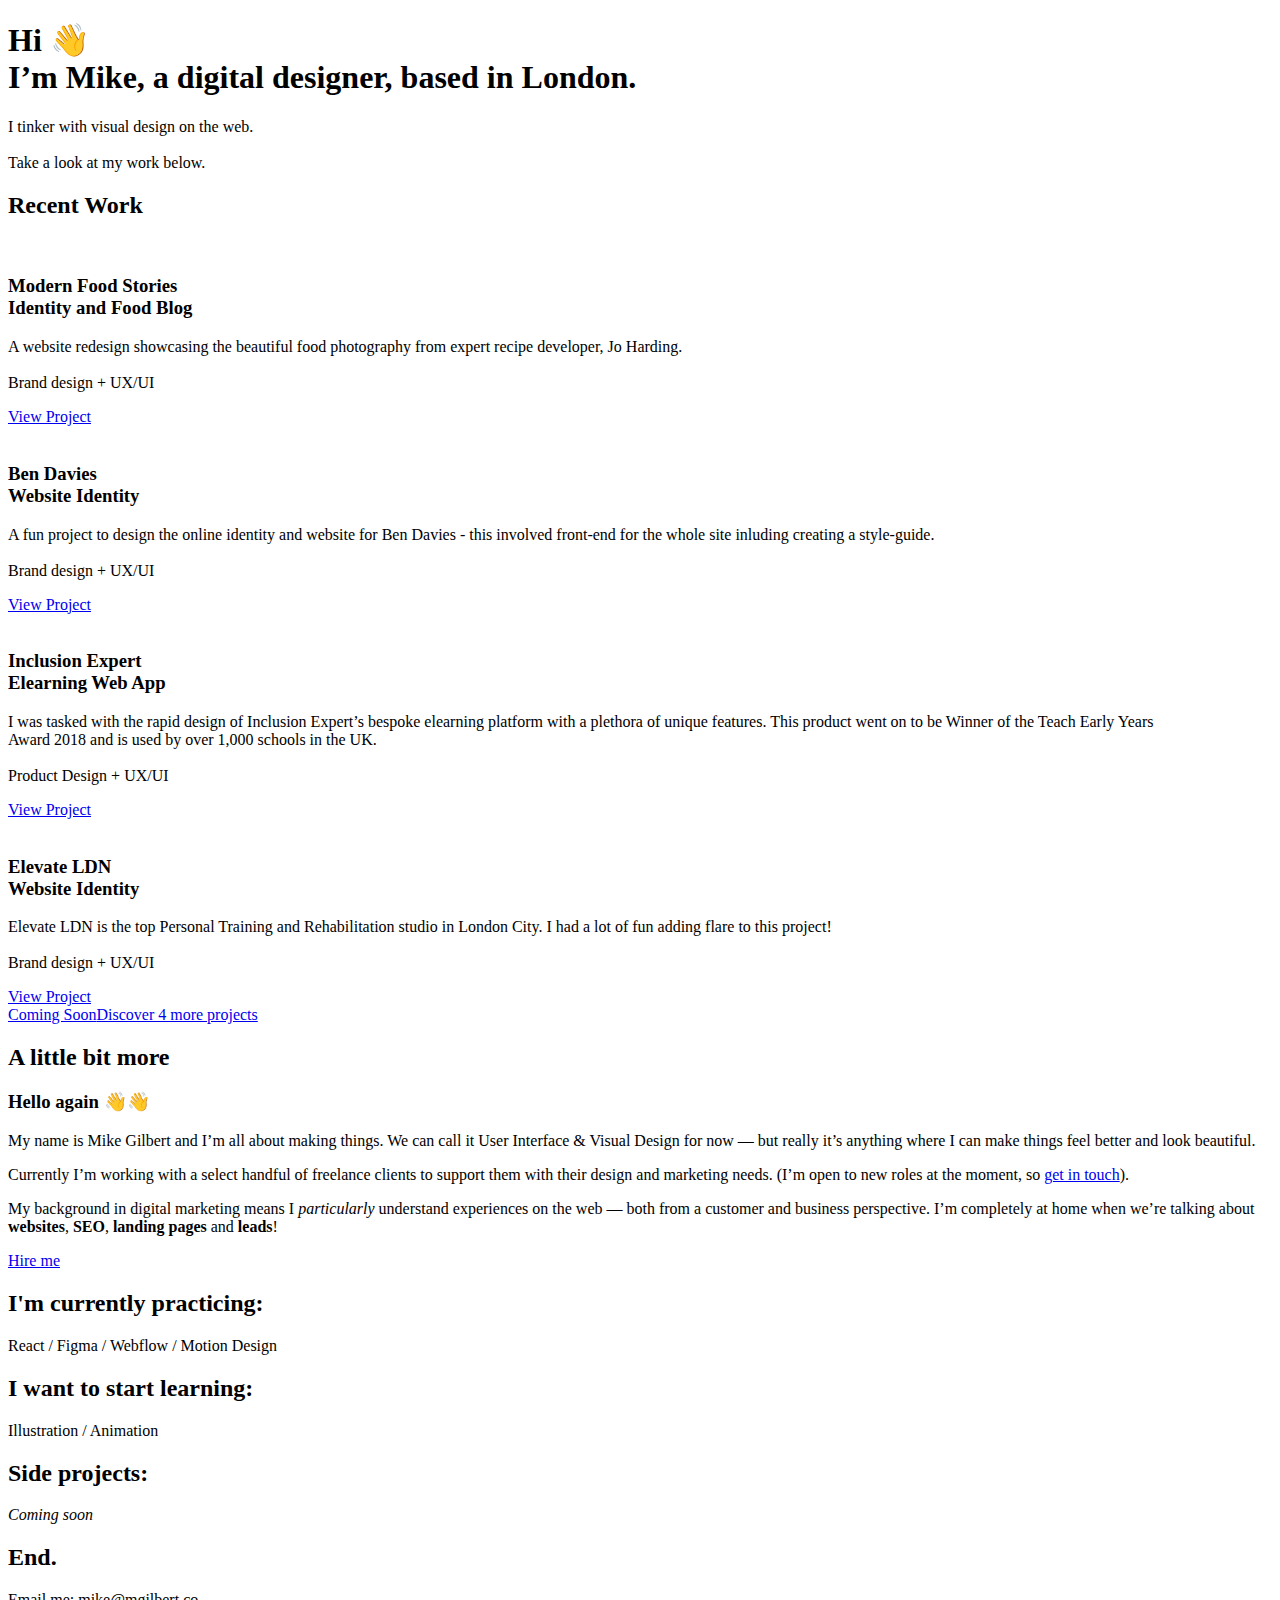
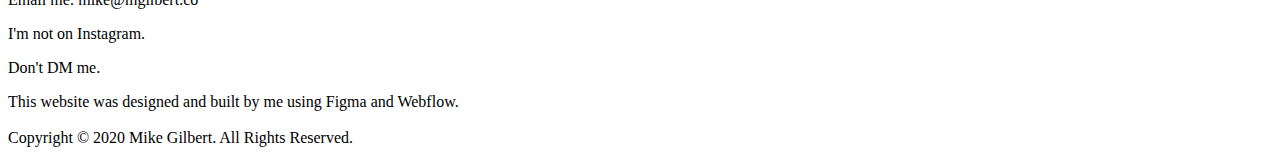
==== index.html @ 16712d74 "Google Analytics integrated" ====
<!DOCTYPE html>
<!--  This site was created in Webflow. http://www.webflow.com  -->
<!--  Last Published: Tue Jan 28 2020 12:24:54 GMT+0000 (Coordinated Universal Time)  -->
<html data-wf-page="5e2b3bc86313e21535898534" data-wf-site="5e2b2b6f6313e24a3388da3e">
<head>
  <meta charset="utf-8">
  <title>Mike Gilbert - Designer and Maker of Things</title>
  <meta content="Mike Gilbert - Designer and Maker of Things" property="og:title">
  <meta content="width=device-width, initial-scale=1" name="viewport">
  <meta content="Webflow" name="generator">
  <link href="css/normalize.css" rel="stylesheet" type="text/css">
  <link href="css/webflow.css" rel="stylesheet" type="text/css">
  <link href="css/mgilbert-co.webflow.css" rel="stylesheet" type="text/css">
  <script src="https://use.typekit.net/uzm1iui.js" type="text/javascript"></script>
  <script type="text/javascript">try{Typekit.load();}catch(e){}</script>
  <!-- [if lt IE 9]><script src="https://cdnjs.cloudflare.com/ajax/libs/html5shiv/3.7.3/html5shiv.min.js" type="text/javascript"></script><![endif] -->
  <script type="text/javascript">!function(o,c){var n=c.documentElement,t=" w-mod-";n.className+=t+"js",("ontouchstart"in o||o.DocumentTouch&&c instanceof DocumentTouch)&&(n.className+=t+"touch")}(window,document);</script>
  <link href="images/favicon.ico" rel="shortcut icon" type="image/x-icon">
  <link href="images/webclip.png" rel="apple-touch-icon">
  <!--  Global site tag (gtag.js) - Google Analytics  -->
  <script async="" src="https://www.googletagmanager.com/gtag/js?id=UA-157155905-1"></script>
  <script>
  window.dataLayer = window.dataLayer || [];
  function gtag(){dataLayer.push(arguments);}
  gtag('js', new Date());
  gtag('config', 'UA-157155905-1');
</script>
  <style>.w-container {max-width: 1150px;}</style>
</head>
<body class="body">
  <div class="section introduction">
    <div class="container-2 w-container">
      <h1>Hi 👋<br>I’m Mike, a digital designer, based in London.</h1>
      <p class="paragraph">I tinker with <span class="featured-text">visual design</span> on the web.  <br><br>Take a look at my work below.</p><a href="#recent-work" class="button icon arrow-down w-button"></a></div>
  </div>
  <section id="recent-work" class="section recent-work">
    <div class="container-2 w-container">
      <h2 class="heading secondary">Recent Work</h2>
    </div>
  </section>
  <div class="section works work-1">
    <div class="container-2 w-container">
      <div class="w-layout-grid grid-4">
        <div class="work-img-container"><img src="images/mfs.png" srcset="images/mfs-p-500.png 500w, images/mfs.png 1300w" sizes="(max-width: 767px) 87vw, (max-width: 991px) 691.5999755859375px, 893px" alt="" class="image"></div>
        <div id="w-node-d636294e203d-35898534" class="work-desc-container">
          <h3 class="work-title">Modern Food Stories<br>Identity and Food Blog</h3>
          <p>A website redesign showcasing the beautiful food photography from expert recipe developer, Jo Harding.<br><br><span class="featured-text">Brand design + UX/UI</span></p><a data-hover-text="Coming Soon" href="#" class="button simple view-project coming-soon w-button">View Project</a></div>
      </div>
    </div>
  </div>
  <div class="section works work-2">
    <div class="container-2 w-container">
      <div class="w-layout-grid grid-4">
        <div class="work-img-container"><img src="images/ben-davies.png" srcset="images/ben-davies-p-500.png 500w, images/ben-davies-p-800.png 800w, images/ben-davies.png 1300w" sizes="(max-width: 767px) 87vw, (max-width: 991px) 691.5999755859375px, 893px" alt="" class="image"></div>
        <div id="w-node-3fabe2a6ad83-35898534" class="work-desc-container">
          <h3 class="work-title">Ben Davies<br>Website Identity</h3>
          <p>A fun project to design the online identity and website for Ben Davies - this involved front-end for the whole site inluding creating a style-guide.<br>‍<br><span class="featured-text">Brand design + UX/UI</span></p><a data-hover-text="Coming Soon" href="#" class="button simple view-project w-button">View Project</a></div>
      </div>
    </div>
  </div>
  <div class="section works work-3">
    <div class="container-2 w-container">
      <div class="w-layout-grid grid-4">
        <div class="work-img-container"><img src="images/inclusion-expert.png" alt="" class="image"></div>
        <div id="w-node-19195fe8e80d-35898534" class="work-desc-container">
          <h3 class="work-title">Inclusion Expert
            <br>Elearning Web App</h3>
          <p>I was tasked with the rapid design of Inclusion Expert’s bespoke elearning platform with a plethora of unique features. This product went on to be Winner of the Teach Early Years Award 2018 and is used by over 1,000 schools in the UK.<br>‍<br><span class="featured-text">Product Design + UX/UI</span></p><a data-hover-text="Coming Soon" href="#" class="button simple view-project w-button">View Project</a></div>
      </div>
    </div>
  </div>
  <div class="section works work-4">
    <div class="container-2 w-container">
      <div class="w-layout-grid grid-4">
        <div class="work-img-container"><img src="images/elevate.png" srcset="images/elevate-p-500.png 500w, images/elevate-p-800.png 800w, images/elevate-p-1080.png 1080w, images/elevate.png 1348w" sizes="(max-width: 767px) 87vw, (max-width: 991px) 691.5999755859375px, 893px" alt="" class="image"></div>
        <div id="w-node-6246ca62d8b3-35898534" class="work-desc-container">
          <h3 class="work-title">Elevate LDN
            <br>Website Identity</h3>
          <p>Elevate LDN is the top Personal Training and Rehabilitation studio in London City. I had a lot of fun adding flare to this project!<br>‍<br><span class="featured-text">Brand design + UX/UI</span></p><a data-hover-text="Coming Soon" href="#" class="button simple view-project w-button">View Project</a></div>
      </div>
    </div>
  </div>
  <div class="section recent-work">
    <div class="container w-container"><a href="#" class="button simple load-more-projects w-button"><span class="text-span-4">Coming Soon</span>Discover 4 more projects</a></div>
  </div>
  <div class="section about-me">
    <div class="w-layout-grid grid-5">
      <div id="w-node-0cee390df693-35898534" class="div-block-3">
        <h2 class="heading secondary-copy">A little bit more</h2>
        <h3>Hello again 👋👋<br><a href="#"></a></h3>
        <p class="paragraph lead-text">My name is Mike Gilbert and I’m all about making things. We can call it User Interface &amp; Visual Design for now — but really it’s anything where I can make things <span class="text-span">feel</span> better and <span class="text-span-2">look</span> beautiful.</p>
        <p class="paragraph about-text">Currently I’m working with a select handful of freelance clients to support them with their design and marketing needs. (I’m open to new roles at the moment, so <a href="#" class="link-3">get in touch</a>).</p>
        <p class="paragraph about-text">My background in <span class="text-span-3">digital marketing</span> means I <em>particularly</em> understand experiences on the web — both from a customer and business perspective. I’m completely at home when we’re talking about <strong>websites</strong>, <strong>SEO</strong>, <strong>landing pages</strong> and <strong>leads</strong>!</p><a href="mailto:mike@mgilbert.co?subject=I%20want%20to%20hire%20you%2C%20Mike" class="button simple hire-me w-button">Hire me</a></div>
      <div class="div-block-2">
        <h2 class="heading skill-title">I&#x27;m currently practicing:</h2>
        <p class="paragraph skills">React / Figma / Webflow / Motion Design</p>
        <h2 class="heading skill-title">I want to start learning:</h2>
        <p class="paragraph skills">Illustration / Animation</p>
        <h2 class="heading skill-title">Side projects:</h2>
        <p class="paragraph skills"><em>Coming soon</em></p>
      </div>
    </div>
  </div>
  <div class="section prefooter">
    <div class="container-2 w-container">
      <h2 class="heading prefooter-title">End.</h2>
      <p class="lead-text">Email me: mike@mgilbert.co</p>
      <p class="big-text">I&#x27;m not on Instagram.</p>
      <p class="small-text">Don&#x27;t DM me.</p>
    </div>
  </div>
  <div class="section footer">
    <div class="container-2 w-container">
      <p class="copyright-text">This website was designed and built by me using Figma and Webflow.<br>‍<br>Copyright © 2020 Mike Gilbert. All Rights Reserved.</p>
    </div>
  </div>
  <script src="https://d3e54v103j8qbb.cloudfront.net/js/jquery-3.4.1.min.220afd743d.js" type="text/javascript" integrity="sha256-CSXorXvZcTkaix6Yvo6HppcZGetbYMGWSFlBw8HfCJo=" crossorigin="anonymous"></script>
  <script src="js/webflow.js" type="text/javascript"></script>
  <!-- [if lte IE 9]><script src="https://cdnjs.cloudflare.com/ajax/libs/placeholders/3.0.2/placeholders.min.js"></script><![endif] -->
  <script>
Webflow.push(function() {
  // Hover text change
  $('[data-hover-text]').hover(function() {
    var el = $(this); el.attr('data-hover-original', el.text()).css({ 'width': el.outerWidth()+'px', 'height': el.outerHeight()+'px' }).text(el.attr('data-hover-text'));
  }, function() {
    var el = $(this); el.css({ 'width': '', 'height': '' }).text(el.attr('data-hover-original'));
  });
});
</script>
</body>
</html>
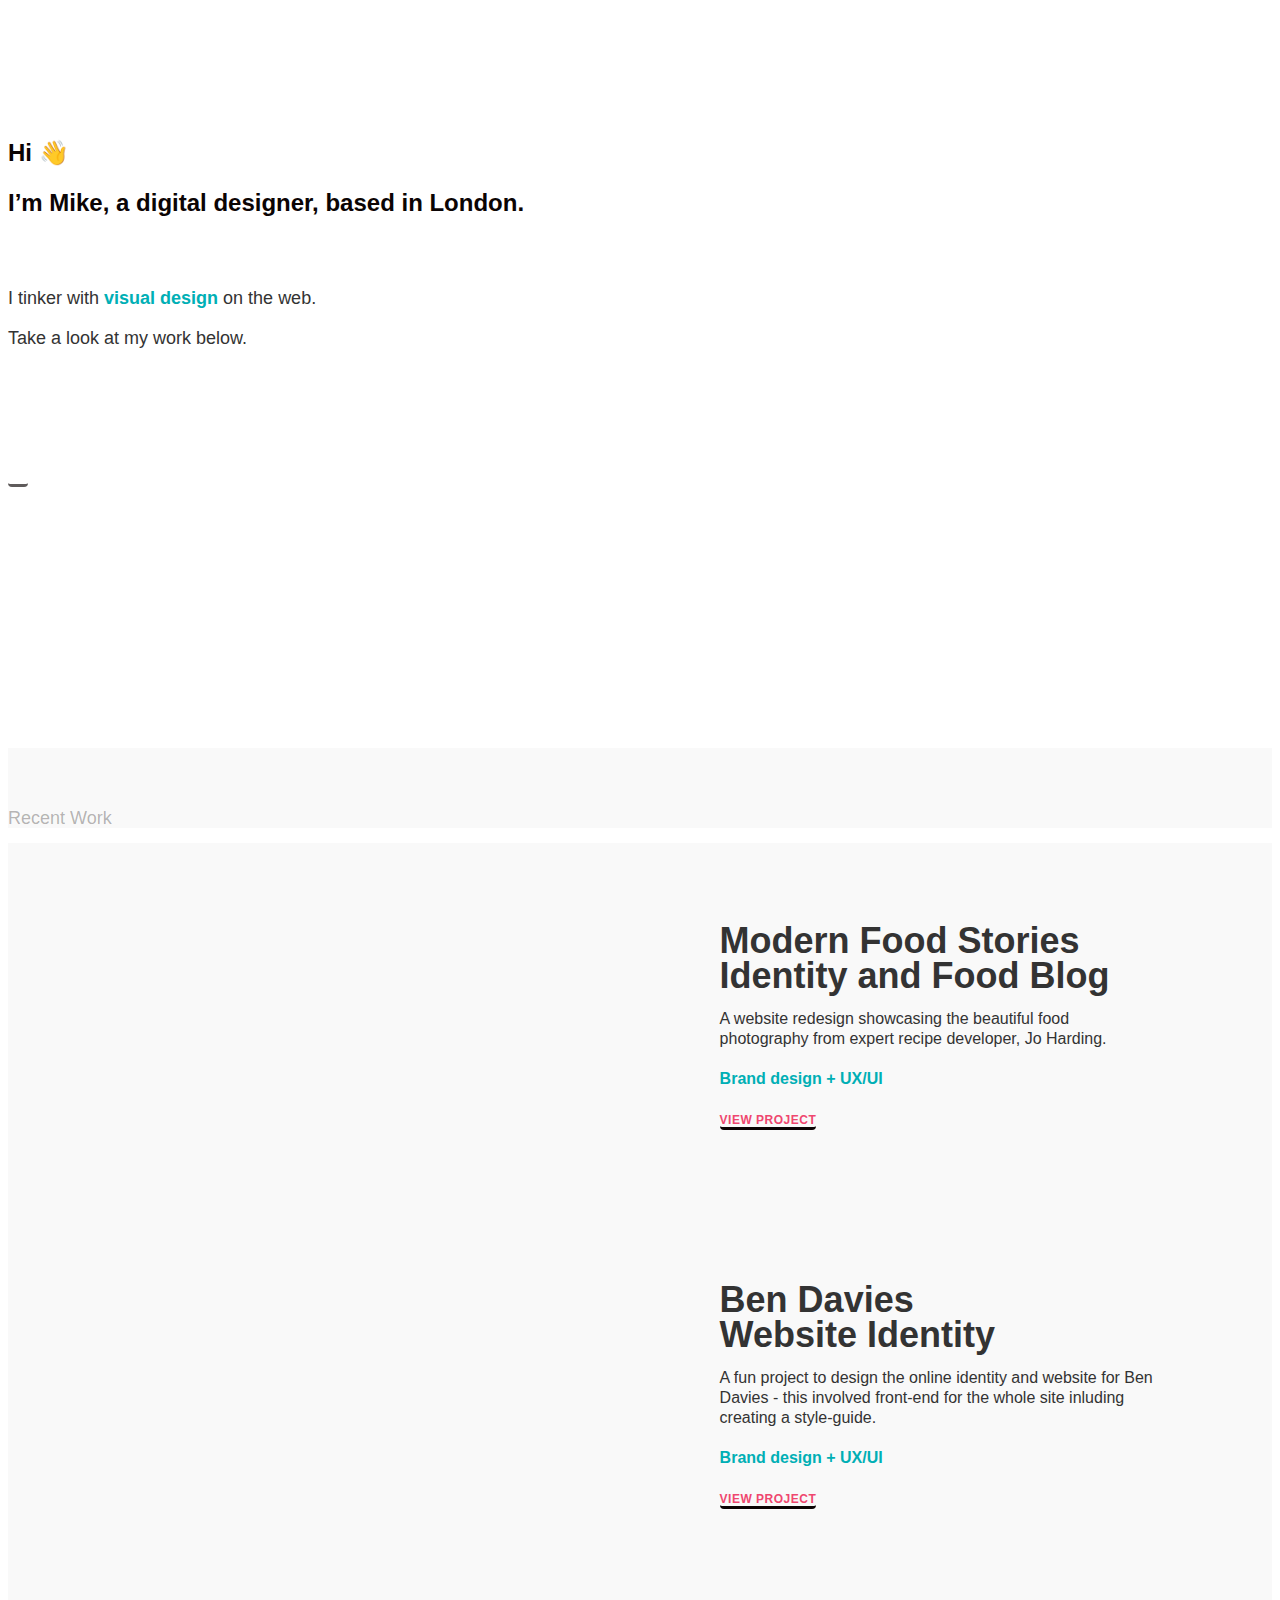
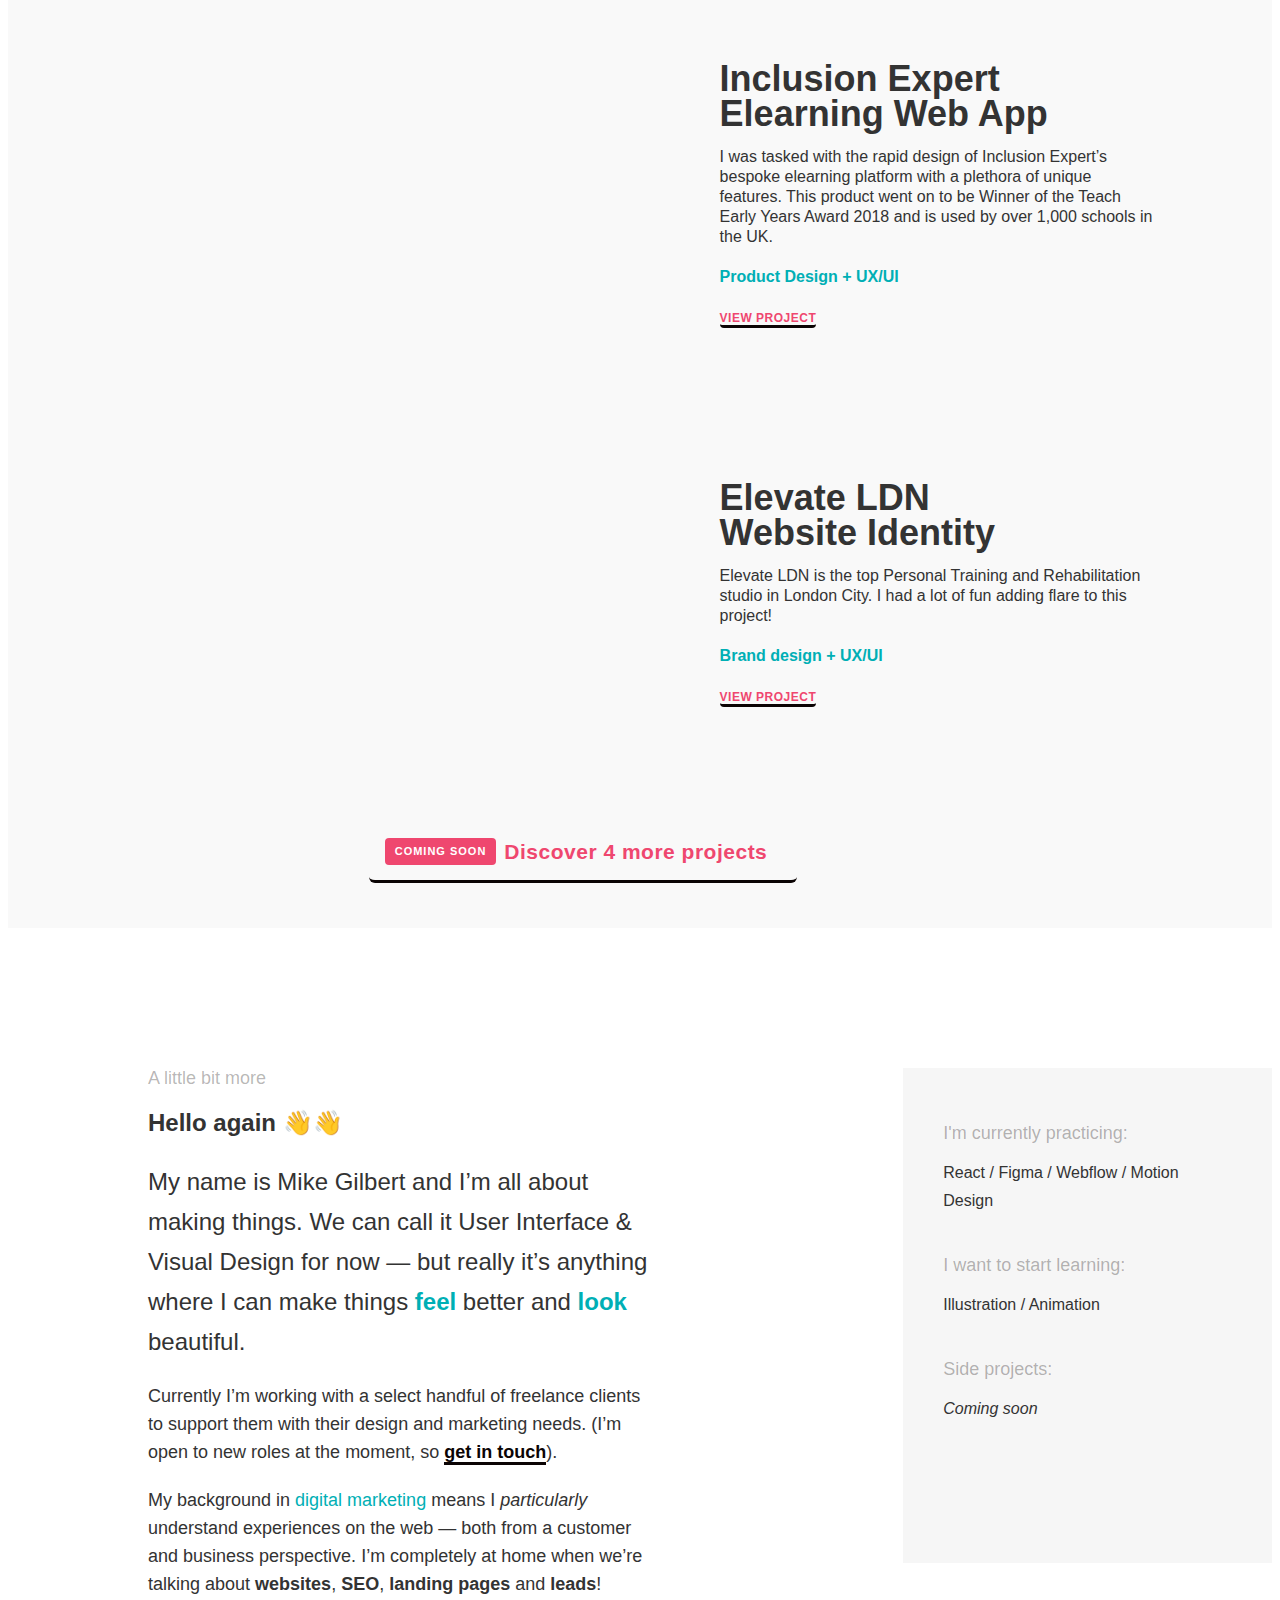
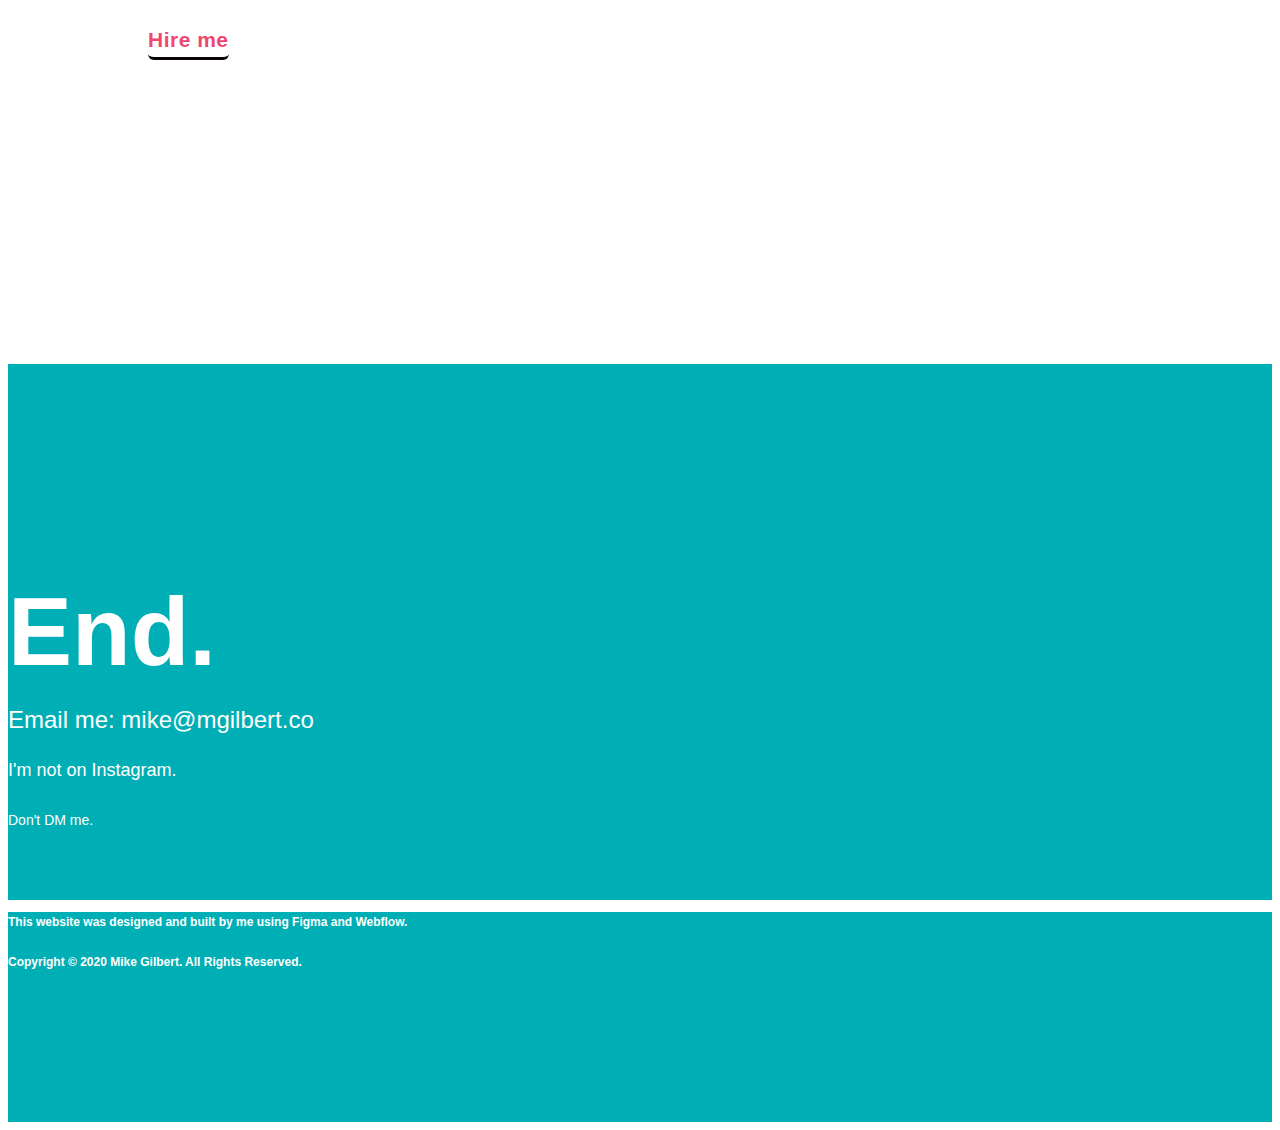
==== commit fcb90186: "A couple of updates incl favicon and touch icons" ====
--- a/index.html
+++ b/index.html
@@ -1,6 +1,6 @@
 <!DOCTYPE html>
 <!--  This site was created in Webflow. http://www.webflow.com  -->
-<!--  Last Published: Tue Jan 28 2020 12:24:54 GMT+0000 (Coordinated Universal Time)  -->
+<!--  Last Published: Sat Feb 01 2020 22:36:37 GMT+0000 (Coordinated Universal Time)  -->
 <html data-wf-page="5e2b3bc86313e21535898534" data-wf-site="5e2b2b6f6313e24a3388da3e">
 <head>
   <meta charset="utf-8">
@@ -15,7 +15,7 @@
   <script type="text/javascript">try{Typekit.load();}catch(e){}</script>
   <!-- [if lt IE 9]><script src="https://cdnjs.cloudflare.com/ajax/libs/html5shiv/3.7.3/html5shiv.min.js" type="text/javascript"></script><![endif] -->
   <script type="text/javascript">!function(o,c){var n=c.documentElement,t=" w-mod-";n.className+=t+"js",("ontouchstart"in o||o.DocumentTouch&&c instanceof DocumentTouch)&&(n.className+=t+"touch")}(window,document);</script>
-  <link href="images/favicon.ico" rel="shortcut icon" type="image/x-icon">
+  <link href="images/favicon.png" rel="shortcut icon" type="image/x-icon">
   <link href="images/webclip.png" rel="apple-touch-icon">
   <!--  Global site tag (gtag.js) - Google Analytics  -->
   <script async="" src="https://www.googletagmanager.com/gtag/js?id=UA-157155905-1"></script>
@@ -30,7 +30,7 @@
 <body class="body">
   <div class="section introduction">
     <div class="container-2 w-container">
-      <h1>Hi 👋<br>I’m Mike, a digital designer, based in London.</h1>
+      <h1 class="heading-2">Hi 👋<br>I’m Mike, a digital designer, based in London.</h1>
       <p class="paragraph">I tinker with <span class="featured-text">visual design</span> on the web.  <br><br>Take a look at my work below.</p><a href="#recent-work" class="button icon arrow-down w-button"></a></div>
   </div>
   <section id="recent-work" class="section recent-work">
@@ -44,7 +44,7 @@
         <div class="work-img-container"><img src="images/mfs.png" srcset="images/mfs-p-500.png 500w, images/mfs.png 1300w" sizes="(max-width: 767px) 87vw, (max-width: 991px) 691.5999755859375px, 893px" alt="" class="image"></div>
         <div id="w-node-d636294e203d-35898534" class="work-desc-container">
           <h3 class="work-title">Modern Food Stories<br>Identity and Food Blog</h3>
-          <p>A website redesign showcasing the beautiful food photography from expert recipe developer, Jo Harding.<br><br><span class="featured-text">Brand design + UX/UI</span></p><a data-hover-text="Coming Soon" href="#" class="button simple view-project coming-soon w-button">View Project</a></div>
+          <p class="paragraph-2">A website redesign showcasing the beautiful food photography from expert recipe developer, Jo Harding.<br><br><span class="featured-text">Brand design + UX/UI</span></p><a data-hover-text="Coming Soon" href="#" class="button simple view-project coming-soon w-button">View Project</a></div>
       </div>
     </div>
   </div>
--- a/css/mgilbert-co.webflow.css
+++ b/css/mgilbert-co.webflow.css
@@ -0,0 +1,1118 @@
+.w-layout-grid {
+  display: -ms-grid;
+  display: grid;
+  grid-auto-columns: 1fr;
+  -ms-grid-columns: 1fr 1fr;
+  grid-template-columns: 1fr 1fr;
+  -ms-grid-rows: auto auto;
+  grid-template-rows: auto auto;
+  grid-row-gap: 16px;
+  grid-column-gap: 16px;
+}
+
+body {
+  font-family: Arial, 'Helvetica Neue', Helvetica, sans-serif;
+  color: #333;
+  font-size: 14px;
+  line-height: 20px;
+}
+
+h1 {
+  margin-top: 20px;
+  margin-bottom: 60px;
+  color: #0b0404;
+  font-size: 24px;
+  line-height: 50px;
+  font-weight: 600;
+  letter-spacing: 200%;
+}
+
+h3 {
+  margin-top: 20px;
+  margin-bottom: 10px;
+  font-size: 24px;
+  line-height: 30px;
+  font-weight: bold;
+}
+
+p {
+  margin-bottom: 10px;
+  font-size: 16px;
+}
+
+a {
+  border-bottom: 3px solid #0b0404;
+  -webkit-transition: border-width 250ms ease;
+  transition: border-width 250ms ease;
+  color: #0b0404;
+  font-size: 16px;
+  font-weight: 600;
+  letter-spacing: 1%;
+  text-decoration: none;
+}
+
+a:hover {
+  border-bottom-width: 10px;
+}
+
+.type-column-1 {
+  padding-right: 20px;
+}
+
+.tag-title {
+  position: absolute;
+  left: 0px;
+  top: 0px;
+  display: none;
+  margin-top: 0px;
+  padding-top: 5px;
+  padding-left: 18px;
+  color: #222;
+  font-size: 22px;
+  line-height: 44px;
+  font-weight: 500;
+  text-transform: uppercase;
+}
+
+.type-column-2 {
+  padding-top: 30px;
+  padding-left: 20px;
+}
+
+.tags-subhead {
+  margin-bottom: 40px;
+  padding: 20px;
+  border-radius: 4px;
+  background-color: rgba(236, 56, 114, 0.1);
+  color: #ec3872;
+}
+
+.tag-holder {
+  margin-bottom: 10px;
+  padding: 10px 10px 20px;
+  border-radius: 5px;
+  box-shadow: 0 0 50px 0 transparent;
+  -webkit-transition: box-shadow 400ms ease;
+  transition: box-shadow 400ms ease;
+}
+
+.tag-holder:hover {
+  box-shadow: 0 0 75px 0 rgba(0, 0, 0, 0.07);
+}
+
+.tags-section {
+  position: relative;
+  display: block;
+  margin: 20px;
+  padding: 60px 30px;
+  border-radius: 4px;
+  background-color: #fff;
+  box-shadow: 0 1px 75px 0 rgba(0, 0, 0, 0.05);
+}
+
+.example-image {
+  display: -webkit-box;
+  display: -webkit-flex;
+  display: -ms-flexbox;
+  display: flex;
+  overflow: hidden;
+  width: 240px;
+  height: 434px;
+  margin-top: 24px;
+  margin-bottom: 24px;
+  -webkit-box-pack: center;
+  -webkit-justify-content: center;
+  -ms-flex-pack: center;
+  justify-content: center;
+  -webkit-box-align: center;
+  -webkit-align-items: center;
+  -ms-flex-align: center;
+  align-items: center;
+  border-radius: 4px;
+  background-image: url('../images/All-H1-headings-example.png');
+  background-position: 0px 0px;
+  background-size: 250px;
+  box-shadow: 5px 5px 50px 0 rgba(0, 0, 0, 0.3);
+  color: rgba(34, 34, 34, 0);
+}
+
+.example-image:hover {
+  background-image: -webkit-gradient(linear, left top, left bottom, from(rgba(0, 0, 0, 0.63)), to(rgba(0, 0, 0, 0.63))), url('../images/All-H1-headings-example.png');
+  background-image: linear-gradient(180deg, rgba(0, 0, 0, 0.63), rgba(0, 0, 0, 0.63)), url('../images/All-H1-headings-example.png');
+  background-position: 0px 0px, 0px 0px;
+  background-size: auto, 250px;
+  color: #fff;
+  text-shadow: 1px 1px 10px #000;
+}
+
+.tag-divider {
+  width: 100%;
+  height: 1px;
+  margin-top: 15px;
+  margin-bottom: 10px;
+  background-color: #f3f3f5;
+}
+
+.tag-label {
+  margin-top: 10px;
+  color: #aaa;
+  font-size: 11px;
+  line-height: 11px;
+  letter-spacing: 1px;
+  text-transform: uppercase;
+}
+
+.body {
+  font-family: sofia-pro, sans-serif;
+}
+
+.heading {
+  font-size: 36px;
+  letter-spacing: 1%;
+}
+
+.heading.secondary {
+  color: rgba(11, 4, 4, 0.3);
+  font-size: 18px;
+  font-weight: 400;
+}
+
+.heading.secondary-copy {
+  margin-top: 0px;
+  color: rgba(11, 4, 4, 0.3);
+  font-size: 18px;
+  font-weight: 400;
+}
+
+.heading.skill-title {
+  margin-bottom: 0px;
+  color: rgba(11, 4, 4, 0.3);
+  font-size: 18px;
+  font-weight: 400;
+}
+
+.heading.prefooter-title {
+  margin-bottom: 30px;
+  color: #fff;
+  font-size: 96px;
+  line-height: 96px;
+}
+
+.link {
+  border-bottom: 3px solid #0b0404;
+  color: #0b0404;
+  font-weight: 600;
+  letter-spacing: 1%;
+  text-decoration: none;
+  text-indent: 21px;
+}
+
+.button {
+  height: 44px;
+  padding: 0px 20px;
+  border-radius: 4px;
+  background-color: #ef476f;
+  box-shadow: 0 1px 1px 0 transparent;
+  -webkit-transition: box-shadow 200ms ease;
+  transition: box-shadow 200ms ease;
+  color: #fff;
+  line-height: 43px;
+  font-weight: 400;
+  letter-spacing: 0.5px;
+}
+
+.button:hover {
+  box-shadow: 0 10px 20px 0 rgba(0, 0, 0, 0.1);
+}
+
+.button.simple {
+  width: auto;
+  min-width: 117px;
+  margin-right: 0px;
+  padding-right: 0px;
+  padding-left: 0px;
+  background-color: transparent;
+  background-image: url('../images/fa_chevron-right.svg');
+  background-position: 90% 50%;
+  background-size: 7px;
+  background-repeat: no-repeat;
+  background-attachment: scroll;
+  box-shadow: none;
+  -webkit-transition: background-position 200ms ease;
+  transition: background-position 200ms ease;
+  color: #ef476f;
+  font-size: 12px;
+  font-weight: 600;
+  text-transform: uppercase;
+}
+
+.button.simple:hover {
+  margin-right: 0px;
+  padding-right: 20px;
+  background-position: 100% 50%;
+  background-size: auto;
+  box-shadow: none;
+  opacity: 1;
+  -webkit-transform: perspective(0px);
+  transform: perspective(0px);
+}
+
+.button.simple.view-project {
+  margin-top: 10px;
+}
+
+.button.simple.view-project.coming-soon:hover {
+  text-decoration: none;
+}
+
+.button.simple.load-more-projects {
+  display: -webkit-box;
+  display: -webkit-flex;
+  display: -ms-flexbox;
+  display: flex;
+  min-width: 0px;
+  margin-bottom: 45px;
+  padding: 6px 30px 6px 16px;
+  -webkit-box-align: center;
+  -webkit-align-items: center;
+  -ms-flex-align: center;
+  align-items: center;
+  -webkit-align-self: auto;
+  -ms-flex-item-align: auto;
+  align-self: auto;
+  -webkit-box-ordinal-group: 1;
+  -webkit-order: 0;
+  -ms-flex-order: 0;
+  order: 0;
+  -webkit-box-flex: 0;
+  -webkit-flex: 0 auto;
+  -ms-flex: 0 auto;
+  flex: 0 auto;
+  border-radius: 6px;
+  background-position: 96% 60%;
+  -webkit-transition: all 200ms ease;
+  transition: all 200ms ease;
+  font-size: 21px;
+  line-height: 43px;
+  text-transform: none;
+}
+
+.button.simple.load-more-projects:hover {
+  background-color: rgba(0, 0, 0, 0.02);
+  background-position: 98% 60%;
+  text-decoration: line-through;
+}
+
+.button.simple.hire-me {
+  min-width: 100px;
+  margin-right: auto;
+  margin-bottom: auto;
+  margin-left: auto;
+  padding-top: 6px;
+  padding-bottom: 6px;
+  -webkit-align-self: auto;
+  -ms-flex-item-align: auto;
+  -ms-grid-row-align: auto;
+  align-self: auto;
+  -webkit-box-flex: 1;
+  -webkit-flex: 1;
+  -ms-flex: 1;
+  flex: 1;
+  border-radius: 6px;
+  background-position: 95% 75%;
+  background-size: 7px;
+  -webkit-transition: all 200ms ease;
+  transition: all 200ms ease;
+  font-size: 21px;
+  text-transform: none;
+}
+
+.button.simple.hire-me:hover {
+  background-color: transparent;
+  background-position: 98% 75%;
+}
+
+.button.icon.arrow-down {
+  height: 20px;
+  margin-right: auto;
+  margin-left: auto;
+  padding-right: 0px;
+  background-color: transparent;
+  background-image: url('../images/fa_long-arrow-down.svg');
+  background-position: 0% 50%;
+  background-size: 6px;
+  background-repeat: no-repeat;
+  background-attachment: scroll;
+  box-shadow: none;
+  opacity: 0.65;
+  -webkit-transition-property: none;
+  transition-property: none;
+  color: #000;
+}
+
+.button.icon.arrow-down:hover {
+  opacity: 1;
+}
+
+.style-guide-label {
+  margin-top: 10px;
+  margin-bottom: 40px;
+  color: #aaa;
+  font-size: 11px;
+  line-height: 11px;
+  letter-spacing: 1px;
+  text-transform: uppercase;
+}
+
+.style-guide-label.cc-box {
+  display: -webkit-box;
+  display: -webkit-flex;
+  display: -ms-flexbox;
+  display: flex;
+  -webkit-box-pack: justify;
+  -webkit-justify-content: space-between;
+  -ms-flex-pack: justify;
+  justify-content: space-between;
+}
+
+.color-block {
+  height: 70px;
+  margin-top: 30px;
+  border-radius: 4px;
+  background-color: #ebebeb;
+}
+
+.color-block.cc-brand-color-3 {
+  background-color: #63ecc0;
+}
+
+.color-block.cc-font-color-light {
+  background-color: #aaa;
+}
+
+.color-block.cc-brand-color-1 {
+  background-color: #3898ec;
+}
+
+.color-block.cc-brand-color-2 {
+  background-color: #c860db;
+}
+
+.color-block.cc-dark-grey-2 {
+  background-color: #333;
+}
+
+.color-block.cc-font-color-dark {
+  background-color: #222;
+}
+
+.color-block.cc-dark-grey-1 {
+  background-color: #636363;
+}
+
+.color-block.cc-light-grey-2 {
+  background-color: #ccc;
+}
+
+.color-block.cc-brand-color-4 {
+  background-color: #ffb08b;
+}
+
+.color-block.cc-light-grey-1 {
+  background-color: #f3f3f5;
+}
+
+.style-guide-section {
+  position: relative;
+  margin: 20px;
+  padding: 60px 30px;
+  border-radius: 4px;
+  background-color: #fff;
+  box-shadow: 0 1px 1px 0 rgba(0, 0, 0, 0.2);
+}
+
+.style-guide-divider {
+  width: 100%;
+  height: 1px;
+  margin-top: 20px;
+  margin-bottom: 10px;
+  background-color: #f3f3f5;
+}
+
+.style-guide-subhead {
+  margin-bottom: 40px;
+  padding: 20px;
+  border-radius: 4px;
+  background-color: rgba(236, 56, 114, 0.1);
+  color: #ec3872;
+}
+
+.style-guide-content {
+  padding-top: 40px;
+}
+
+.style-guide-title {
+  position: absolute;
+  left: 0px;
+  top: 0px;
+  display: inline-block;
+  margin-top: 0px;
+  padding-top: 5px;
+  padding-left: 18px;
+  color: #222;
+  font-size: 22px;
+  line-height: 44px;
+  font-weight: 500;
+  text-transform: uppercase;
+}
+
+.style-guide-logo-box {
+  display: -webkit-box;
+  display: -webkit-flex;
+  display: -ms-flexbox;
+  display: flex;
+  padding: 40px;
+  -webkit-box-pack: center;
+  -webkit-justify-content: center;
+  -ms-flex-pack: center;
+  justify-content: center;
+  -webkit-box-align: center;
+  -webkit-align-items: center;
+  -ms-flex-align: center;
+  align-items: center;
+  border: 1px solid #aaa;
+  border-radius: 4px;
+  background-image: url('../images/transparent_1transparent.gif');
+  background-position: 0px 0px;
+  background-size: 16px;
+}
+
+.style-guide-logo-box.cc-dark {
+  background-image: -webkit-gradient(linear, left top, left bottom, from(rgba(0, 0, 0, 0.5)), to(rgba(0, 0, 0, 0.5))), url('../images/transparent_1transparent.gif');
+  background-image: linear-gradient(180deg, rgba(0, 0, 0, 0.5), rgba(0, 0, 0, 0.5)), url('../images/transparent_1transparent.gif');
+  background-position: 0px 0px, 0px 0px;
+  background-size: auto, 16px;
+}
+
+.style-guide-logo-box.cc-light {
+  background-image: -webkit-gradient(linear, left top, left bottom, from(hsla(0, 0%, 100%, 0.5)), to(hsla(0, 0%, 100%, 0.5))), url('../images/transparent_1transparent.gif');
+  background-image: linear-gradient(180deg, hsla(0, 0%, 100%, 0.5), hsla(0, 0%, 100%, 0.5)), url('../images/transparent_1transparent.gif');
+  background-position: 0px 0px, 0px 0px;
+  background-size: auto, 16px;
+}
+
+.style-guide-label-link {
+  display: inline-block;
+  font-size: 11px;
+  line-height: 11px;
+  font-weight: 500;
+  text-decoration: none;
+}
+
+.style-guide-label-link:hover {
+  text-decoration: underline;
+}
+
+.input {
+  height: 44px;
+  border: 1px solid #ccc;
+  border-radius: 4px;
+  background-color: #fff;
+  line-height: 44px;
+}
+
+.input:hover {
+  border-color: #636363;
+}
+
+.input:focus {
+  border-color: #3898ec;
+}
+
+.input.cc-long {
+  height: auto;
+  min-height: 150px;
+  line-height: 24px;
+}
+
+.card {
+  margin: 15px;
+  padding: 40px;
+  -webkit-box-flex: 1;
+  -webkit-flex: 1;
+  -ms-flex: 1;
+  flex: 1;
+  border-radius: 4px;
+  background-color: #fff;
+  box-shadow: 0 1px 1px 0 rgba(0, 0, 0, 0.2);
+  -webkit-transition: all 150ms ease;
+  transition: all 150ms ease;
+  text-decoration: none;
+}
+
+.card:hover {
+  margin: 12px;
+  padding: 43px;
+  box-shadow: 0 10px 20px 0 rgba(0, 0, 0, 0.1);
+}
+
+.tab-link {
+  margin-right: 10px;
+  margin-left: 10px;
+  padding-right: 5px;
+  padding-left: 5px;
+  background-color: transparent;
+  color: #aaa;
+}
+
+.tab-link:hover {
+  color: #222;
+}
+
+.tab-link.w--current {
+  background-color: transparent;
+  box-shadow: inset 0 -1px 0 0 #333;
+  color: #222;
+}
+
+.tab-menu {
+  padding-right: 5px;
+  padding-left: 5px;
+  border-top-left-radius: 4px;
+  border-top-right-radius: 4px;
+  box-shadow: inset 0 -1px 0 0 #ccc;
+}
+
+.success-message {
+  border-radius: 4px;
+  background-color: rgba(32, 206, 123, 0.1);
+  color: #20ce7b;
+}
+
+.card-paragraph {
+  margin-bottom: 0px;
+}
+
+.card-wrap {
+  display: -webkit-box;
+  display: -webkit-flex;
+  display: -ms-flexbox;
+  display: flex;
+  -webkit-box-pack: center;
+  -webkit-justify-content: center;
+  -ms-flex-pack: center;
+  justify-content: center;
+  -webkit-box-align: center;
+  -webkit-align-items: center;
+  -ms-flex-align: center;
+  align-items: center;
+  -webkit-box-flex: 0;
+  -webkit-flex: 0 0 50%;
+  -ms-flex: 0 0 50%;
+  flex: 0 0 50%;
+}
+
+.tab-pane {
+  padding: 30px 40px 40px;
+  border-bottom-left-radius: 4px;
+  border-bottom-right-radius: 4px;
+}
+
+.tabs {
+  border-radius: 4px;
+  box-shadow: inset 0 0 0 1px #ccc;
+}
+
+.error-message {
+  border-radius: 4px;
+  background-color: rgba(236, 56, 114, 0.1);
+  color: #ec3872;
+  text-align: center;
+}
+
+.card-container {
+  display: -webkit-box;
+  display: -webkit-flex;
+  display: -ms-flexbox;
+  display: flex;
+  margin-top: 40px;
+  padding: 20px;
+  -webkit-flex-wrap: wrap;
+  -ms-flex-wrap: wrap;
+  flex-wrap: wrap;
+  background-color: #f3f3f5;
+}
+
+.card-title {
+  margin-top: 0px;
+}
+
+.text-label {
+  color: #00afb5;
+  font-size: 14px;
+  font-weight: 600;
+}
+
+.section.introduction {
+  min-height: 640px;
+  margin-bottom: auto;
+  padding-top: 100px;
+  background-image: url('../images/BG.png');
+  background-position: 0px 0px;
+  background-size: 1440px;
+  background-repeat: no-repeat;
+  background-attachment: scroll;
+}
+
+.section.recent-work {
+  padding-top: 45px;
+  background-color: #f9f9f9;
+}
+
+.section.works {
+  padding-top: 60px;
+  padding-bottom: 60px;
+  background-color: #f9f9f9;
+}
+
+.section.works.work-1 {
+  background-image: url('../images/section-1-bg.png');
+  background-position: 0px 0px;
+  background-size: 1440px;
+  background-repeat: no-repeat;
+  background-attachment: scroll;
+}
+
+.section.works.work-2 {
+  background-image: url('../images/section-2-bg.png');
+  background-position: 0px 0px;
+  background-size: 1440px;
+  background-repeat: no-repeat;
+}
+
+.section.works.work-3 {
+  background-image: url('../images/section-3-bg.png');
+  background-position: 0px 0px;
+  background-size: 1440px;
+  background-repeat: no-repeat;
+}
+
+.section.works.work-4 {
+  background-image: url('../images/section-4-bg.png');
+  background-position: 0% 50%;
+  background-size: 1440px;
+}
+
+.section.about-me {
+  min-height: 756px;
+  padding-top: 140px;
+  padding-bottom: 140px;
+  background-image: url('../images/about-bg.png');
+  background-position: 0px 0px;
+  background-size: 1424px;
+  background-repeat: no-repeat;
+  background-attachment: scroll;
+}
+
+.section.prefooter {
+  padding-top: 140px;
+  padding-bottom: 60px;
+  background-color: #00afb5;
+  color: #fff;
+}
+
+.section.footer {
+  position: static;
+  left: 0%;
+  top: auto;
+  right: 0%;
+  bottom: 0%;
+  padding-bottom: 140px;
+  background-color: #00afb5;
+  color: #fff;
+}
+
+.introduction {
+  margin-bottom: 60px;
+  font-size: 24px;
+  line-height: 50px;
+}
+
+.paragraph {
+  position: static;
+  left: 0%;
+  top: 25%;
+  right: auto;
+  bottom: auto;
+  margin-bottom: 100px;
+  font-size: 18px;
+  line-height: 20px;
+}
+
+.paragraph.lead-text {
+  display: block;
+  margin-bottom: 20px;
+  font-size: 24px;
+  line-height: 40px;
+}
+
+.paragraph.about-text {
+  margin-bottom: 20px;
+  line-height: 28px;
+}
+
+.paragraph.skills {
+  margin-bottom: 40px;
+  font-size: 16px;
+  line-height: 28px;
+}
+
+.paragraph.footer-text {
+  margin-bottom: 20px;
+  color: #fff;
+  line-height: 28px;
+}
+
+.featured-text {
+  color: #00afb5;
+  font-weight: 700;
+}
+
+.link-2 {
+  background-image: url('../images/fa_long-arrow-down.svg');
+  background-position: 0px 0px;
+  background-size: 5px;
+  background-repeat: no-repeat;
+}
+
+.section-2 {
+  background-color: #f9f9f9;
+}
+
+.grid {
+  grid-template-areas: ". Area";
+  -ms-grid-columns: 1.5fr 1fr;
+  grid-template-columns: 1.5fr 1fr;
+}
+
+.grid-2 {
+  -webkit-justify-content: space-around;
+  -ms-flex-pack: distribute;
+  justify-content: space-around;
+  -webkit-box-align: center;
+  -webkit-align-items: center;
+  -ms-flex-align: center;
+  align-items: center;
+  -webkit-align-content: stretch;
+  -ms-flex-line-pack: stretch;
+  align-content: stretch;
+  grid-column-gap: 50px;
+  grid-template-areas: "Area Area-2" "Area-3 .";
+  -ms-grid-columns: 1.5fr 50px 1fr;
+  grid-template-columns: 1.5fr 1fr;
+  -ms-grid-rows: auto;
+  grid-template-rows: auto;
+}
+
+.work-desc h3 {
+  color: #0b0404;
+  font-size: 30px;
+  line-height: 30px;
+}
+
+.grid-3 {
+  -ms-grid-columns: 1fr;
+  grid-template-columns: 1fr;
+}
+
+.grid-4 {
+  grid-column-gap: 54px;
+  -ms-grid-columns: 1.5fr 1fr;
+  grid-template-columns: 1.5fr 1fr;
+  -ms-grid-rows: auto;
+  grid-template-rows: auto;
+}
+
+.work-title {
+  font-size: 36px;
+  line-height: 35px;
+}
+
+.div-block {
+  text-align: left;
+}
+
+.container {
+  display: -webkit-box;
+  display: -webkit-flex;
+  display: -ms-flexbox;
+  display: flex;
+  -webkit-box-orient: vertical;
+  -webkit-box-direction: normal;
+  -webkit-flex-direction: column;
+  -ms-flex-direction: column;
+  flex-direction: column;
+  -webkit-box-align: center;
+  -webkit-align-items: center;
+  -ms-flex-align: center;
+  align-items: center;
+}
+
+.text-span {
+  color: #00afb5;
+  font-weight: 600;
+}
+
+.text-span-2 {
+  color: #00afb5;
+  font-weight: 600;
+}
+
+.text-span-3 {
+  color: #00afb5;
+}
+
+.column {
+  display: block;
+}
+
+.column-2 {
+  background-color: #f6f6f6;
+}
+
+.grid-5 {
+  -webkit-box-align: start;
+  -webkit-align-items: start;
+  -ms-flex-align: start;
+  align-items: start;
+  grid-auto-flow: row;
+  grid-column-gap: 250px;
+  -ms-grid-columns: 1.75fr 1fr;
+  grid-template-columns: 1.75fr 1fr;
+  -ms-grid-rows: auto auto;
+  grid-template-rows: auto auto;
+}
+
+.column-3 {
+  left: 220px;
+  padding-left: 0px;
+  background-color: #000;
+}
+
+.div-block-2 {
+  position: relative;
+  left: auto;
+  top: auto;
+  right: 0%;
+  bottom: 0%;
+  padding: 40px 40px 100px;
+  background-color: #f6f6f6;
+}
+
+.div-block-3 {
+  margin-left: 140px;
+}
+
+.big-text {
+  margin-bottom: 30px;
+  font-size: 18px;
+}
+
+.small-text {
+  font-size: 14px;
+}
+
+.lead-text {
+  margin-bottom: 30px;
+  font-size: 24px;
+}
+
+.copyright-text {
+  font-size: 12px;
+  font-weight: 700;
+}
+
+.link-3 {
+  font-size: 18px;
+}
+
+.work-img-container:hover {
+  -webkit-transform: scale(1);
+  -ms-transform: scale(1);
+  transform: scale(1);
+}
+
+.text-span-4 {
+  display: inline-block;
+  margin-right: 8px;
+  padding: 6px 10px;
+  border-radius: 4px;
+  background-color: #ef476f;
+  color: #fff;
+  font-size: 11px;
+  line-height: 15px;
+  letter-spacing: 1px;
+  text-transform: uppercase;
+}
+
+.image {
+  opacity: 1;
+  -webkit-transform: scale(0.95);
+  -ms-transform: scale(0.95);
+  transform: scale(0.95);
+  -webkit-transition: -webkit-transform 400ms ease;
+  transition: -webkit-transform 400ms ease;
+  transition: transform 400ms ease;
+  transition: transform 400ms ease, -webkit-transform 400ms ease;
+}
+
+.image:hover {
+  -webkit-transform: scale(1);
+  -ms-transform: scale(1);
+  transform: scale(1);
+}
+
+.image-2 {
+  -webkit-transform: scale(0.95);
+  -ms-transform: scale(0.95);
+  transform: scale(0.95);
+  -webkit-transition: -webkit-transform 400ms ease;
+  transition: -webkit-transform 400ms ease;
+  transition: transform 400ms ease;
+  transition: transform 400ms ease, -webkit-transform 400ms ease;
+}
+
+.image-2:hover {
+  -webkit-transform: scale(1);
+  -ms-transform: scale(1);
+  transform: scale(1);
+}
+
+.image-3 {
+  -webkit-transform: scale(0.95);
+  -ms-transform: scale(0.95);
+  transform: scale(0.95);
+  -webkit-transition: -webkit-transform 400ms ease;
+  transition: -webkit-transform 400ms ease;
+  transition: transform 400ms ease;
+  transition: transform 400ms ease, -webkit-transform 400ms ease;
+}
+
+.image-3:hover {
+  -webkit-transform: scale(1);
+  -ms-transform: scale(1);
+  transform: scale(1);
+}
+
+@media (max-width: 767px) {
+  .card-wrap {
+    -webkit-box-flex: 1;
+    -webkit-flex: 1;
+    -ms-flex: 1;
+    flex: 1;
+  }
+  .grid-4 {
+    -webkit-box-align: center;
+    -webkit-align-items: center;
+    -ms-flex-align: center;
+    align-items: center;
+    -ms-grid-columns: 1fr;
+    grid-template-columns: 1fr;
+  }
+  .grid-5 {
+    -ms-grid-columns: 1fr;
+    grid-template-columns: 1fr;
+  }
+  .div-block-2 {
+    margin-right: 4%;
+    margin-left: 4%;
+  }
+  .div-block-3 {
+    margin-left: auto;
+    padding-right: 4%;
+    padding-left: 4%;
+  }
+  .container-2 {
+    padding-right: 4%;
+    padding-left: 4%;
+  }
+}
+
+@media (max-width: 479px) {
+  .paragraph {
+    font-size: 16px;
+    line-height: 20px;
+  }
+  .paragraph.lead-text {
+    font-size: 21px;
+  }
+  .grid-4 {
+    -ms-grid-columns: 1fr;
+    grid-template-columns: 1fr;
+  }
+  .work-title {
+    line-height: 42px;
+  }
+  .div-block-2 {
+    margin-right: 4%;
+    margin-left: 4%;
+  }
+  .div-block-3 {
+    padding-right: 4%;
+    padding-left: 4%;
+  }
+  .text-span-4 {
+    display: none;
+  }
+  .container-2 {
+    padding-right: 4%;
+    padding-left: 4%;
+  }
+  .heading-2 {
+    font-size: 18px;
+    line-height: 32px;
+  }
+  .paragraph-2 {
+    line-height: 24px;
+  }
+}
+
+#w-node-d636294e203d-35898534 {
+  -webkit-align-self: center;
+  -ms-flex-item-align: center;
+  -ms-grid-row-align: center;
+  align-self: center;
+}
+
+#w-node-3fabe2a6ad83-35898534 {
+  -webkit-align-self: center;
+  -ms-flex-item-align: center;
+  -ms-grid-row-align: center;
+  align-self: center;
+}
+
+#w-node-19195fe8e80d-35898534 {
+  -webkit-align-self: center;
+  -ms-flex-item-align: center;
+  -ms-grid-row-align: center;
+  align-self: center;
+}
+
+#w-node-6246ca62d8b3-35898534 {
+  -webkit-align-self: center;
+  -ms-flex-item-align: center;
+  -ms-grid-row-align: center;
+  align-self: center;
+}
+
+#w-node-0cee390df693-35898534 {
+  -ms-grid-row: span 2;
+  grid-row-start: span 2;
+  -ms-grid-row-span: 2;
+  grid-row-end: span 2;
+  -ms-grid-column: span 1;
+  grid-column-start: span 1;
+  -ms-grid-column-span: 1;
+  grid-column-end: span 1;
+}
+
